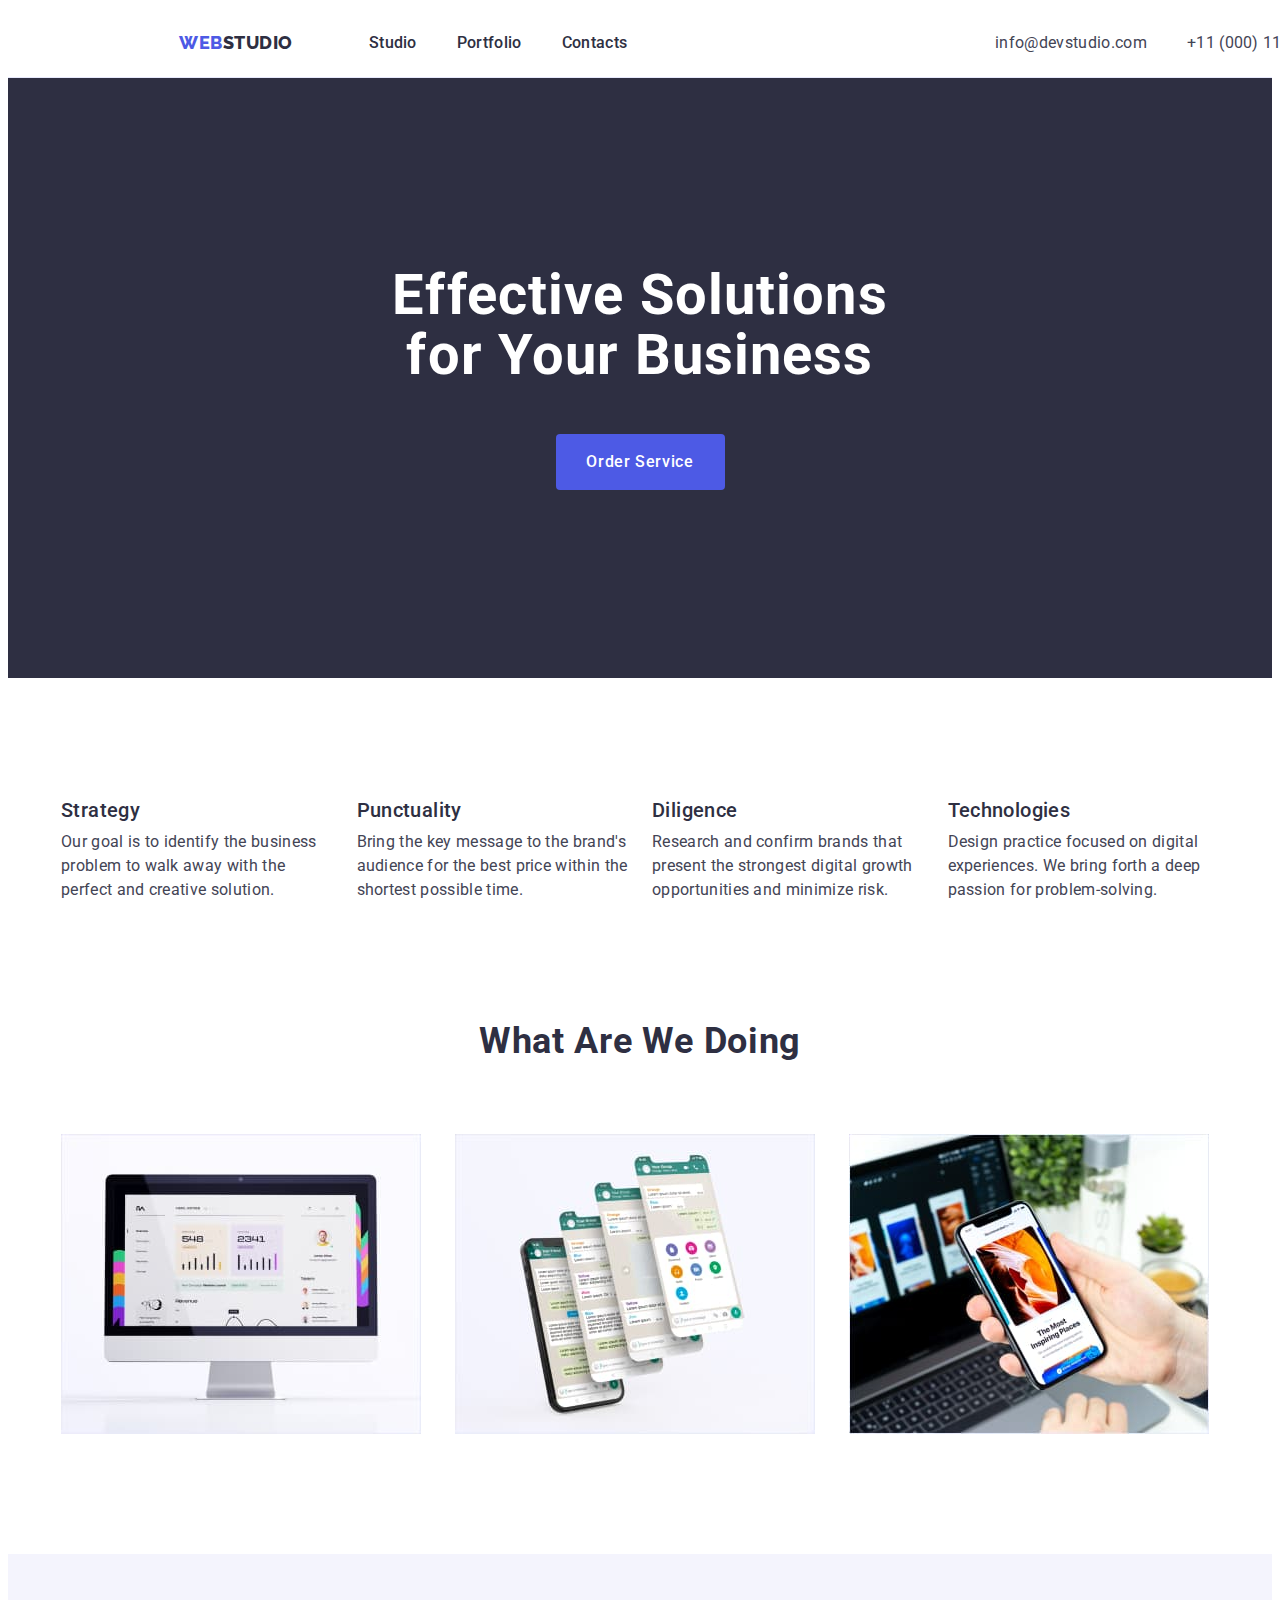
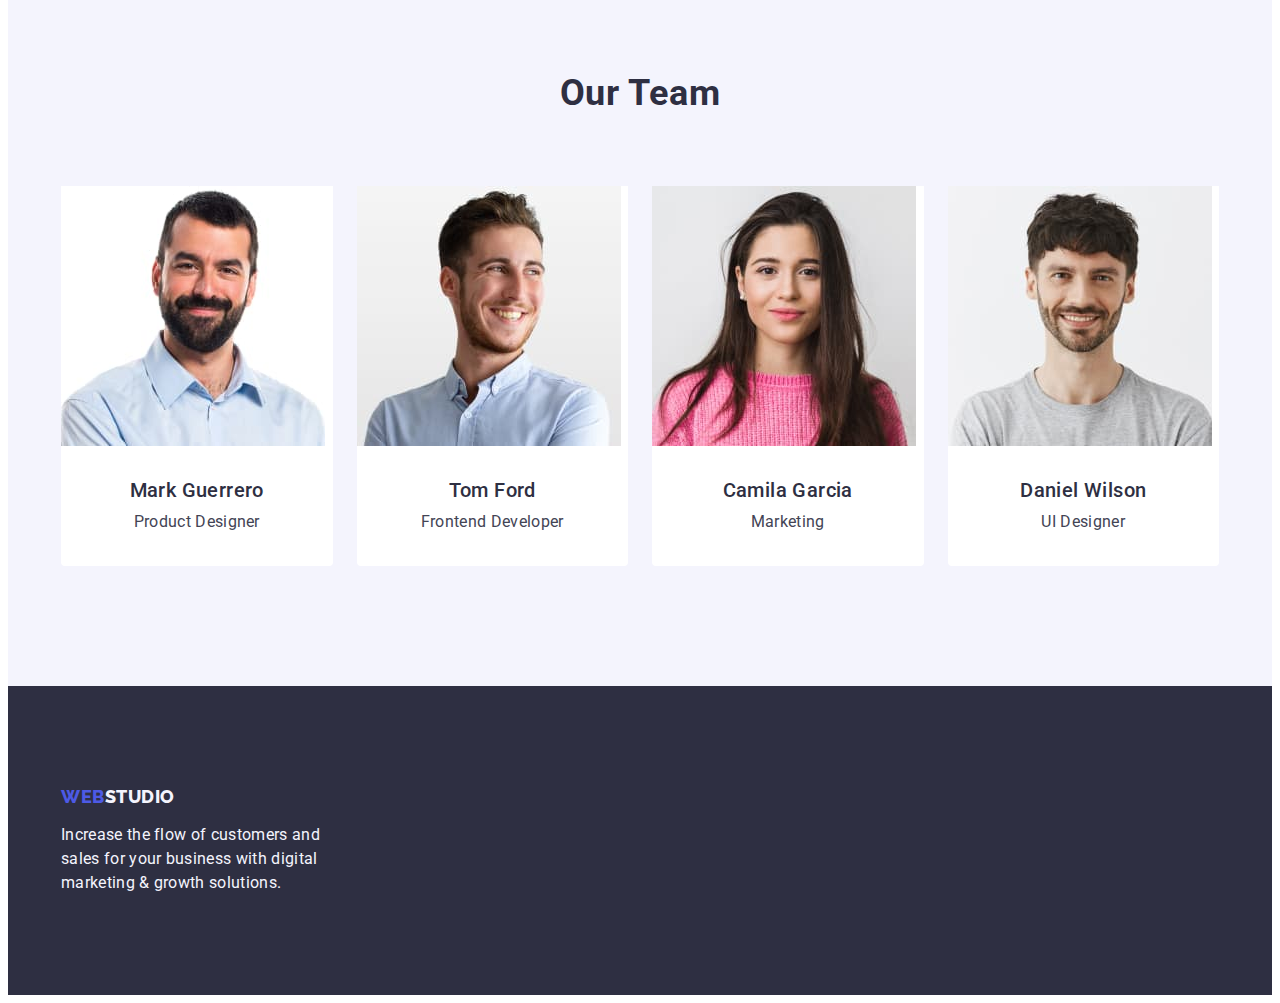
==== index.html @ f6ab77c1 "Initial commit" ====
<!DOCTYPE html>
<html lang="en">
  <head>
    <meta charset="UTF-8" />
    <meta http-equiv="X-UA-Compatible" content="IE=edge" />
    <meta name="viewport" content="width=device-width, initial-scale=1.0" />
    <title>Document</title>
    <!-- Fonts -->
    <link rel="preconnect" href="https://fonts.googleapis.com" />
    <link rel="preconnect" href="https://fonts.gstatic.com" crossorigin />
    <link
      href="https://fonts.googleapis.com/css2?family=Raleway:wght@800&family=Roboto:wght@400;500;700&display=swap"
      rel="stylesheet"
    />
    <!-- Modern normalize -->
    <link
      rel="stylesheet"
      href="https://cdnjs.cloudflare.com/ajax/libs/modern-normalize/2.0.0/modern-normalize.min.css"
      integrity="sha512-4xo8blKMVCiXpTaLzQSLSw3KFOVPWhm/TRtuPVc4WG6kUgjH6J03IBuG7JZPkcWMxJ5huwaBpOpnwYElP/m6wg=="
      crossorigin="anonymous"
      referrerpolicy="no-referrer"
    />
    <!-- Styles CSS -->
    <link rel="stylesheet" href="./css/styles.css" />
  </head>

  <body>
    <header class="page-header">
      <div class="container header-container">
        <nav class="header-nav">
          <a href="./index.html" class="logo link">
            Web<span class="accent">Studio</span></a
          >

          <!--Site nav-->
          <ul class="nav-list list">
            <li class="item">
              <a href="./index.html" class="nav-link link">Studio</a>
            </li>
            <li class="item">
              <a href="./portfolio.html" class="nav-link link">Portfolio</a>
            </li>
            <li class="item"><a href="" class="nav-link link">Contacts</a></li>
          </ul>
        </nav>

        <!--Address-->
        <address class="address">
          <ul class="contacts-list list">
            <li class="item">
              <a class="contacts-link" href="mailto:info@devstudio.com"
                >info@devstudio.com</a
              >
            </li>
            <li class="item">
              <a class="contacts-link" href="tel:+110001111111"
                >+11 (000) 111-11-11</a
              >
            </li>
          </ul>
        </address>
      </div>
    </header>

    <main>
      <!-- Hero -->
      <section class="main-section hero">
        <div class="container hero-container">
          <h1 class="hero-title">Effective Solutions for Your Business</h1>
          <button type="button" class="hero-button">Order Service</button>
        </div>
      </section>

      <!--Benefits-->
      <section class="benefits-section">
        <div class="container benefits-container">
          <h2 class="visually-hidden">Our Benefits</h2>
          <ul class="benefits-list list">
            <li class="benefits-item">
              <h3 class="section-subtitle">Strategy</h3>
              <p class="description">
                Our goal is to identify the business problem to walk away with
                the perfect and creative solution.
              </p>
            </li>
            <li class="benefits-item">
              <h3 class="section-subtitle">Punctuality</h3>
              <p class="description">
                Bring the key message to the brand's audience for the best price
                within the shortest possible time.
              </p>
            </li>
            <li class="benefits-item">
              <h3 class="section-subtitle">Diligence</h3>
              <p class="description">
                Research and confirm brands that present the strongest digital
                growth opportunities and minimize risk.
              </p>
            </li>
            <li class="benefits-item">
              <h3 class="section-subtitle">Technologies</h3>
              <p class="description">
                Design practice focused on digital experiences. We bring forth a
                deep passion for problem-solving.
              </p>
            </li>
          </ul>
        </div>
      </section>

      <!--What are we doing-->
      <section class="works-section">
        <div class="container works-container">
          <h2 class="section-title">What are we doing</h2>
          <ul class="works-list list">
            <li class="works-item">
              <img src="./images/computer.jpg" alt="Statictics" width="360" />
            </li>
            <li class="works-item">
              <img
                src="./images/rectangle_71.jpg"
                alt="Communication"
                width="360"
              />
            </li>

            <li class="works-item">
              <img
                src="./images/rectangle_71-3.jpg"
                alt="Advertising"
                width="360"
              />
            </li>
          </ul>
        </div>
      </section>

      <!--Our team-->
      <section class="team-section">
        <div class="container team-container">
          <h2 class="section-title">Our Team</h2>
          <ul class="team-list list">
            <li class="team-card">
              <img
                src="./images/mark_guerrero.jpg"
                alt="Mark Guerrero"
                width="264"
              />
              <div class="team-description">
                <h3 class="section-subtitle">Mark Guerrero</h3>
                <p class="description">Product Designer</p>
              </div>
            </li>
            <li class="team-card">
              <img src="./images/tom_ford.jpg" alt="Tom Ford" width="264" />
              <div class="team-description">
                <h3 class="section-subtitle">Tom Ford</h3>
                <p class="description">Frontend Developer</p>
              </div>
            </li>
            <li class="team-card">
              <img
                src="./images/camila_garcia.jpg"
                alt="Camila Garcia"
                width="264"
              />
              <div class="team-description">
                <h3 class="section-subtitle">Camila Garcia</h3>
                <p class="description">Marketing</p>
              </div>
            </li>
            <li class="team-card">
              <img
                src="./images/daniel_wilson.jpg"
                alt="Daniel Wilson"
                width="264"
              />
              <div class="team-description">
                <h3 class="section-subtitle">Daniel Wilson</h3>
                <p class="description">UI Designer</p>
              </div>
            </li>
          </ul>
        </div>
      </section>
    </main>

    <!-- Footer -->
    <footer class="footer">
      <div class="container footer-container">
        <a href="./index.html" class="logo footer-link">
          Web<span class="accent">Studio</span></a
        >
        <p class="footer-description">
          Increase the flow of customers and sales for your business with
          digital marketing & growth solutions.
        </p>
      </div>
    </footer>
  </body>
</html>
---- css/styles.css ----
:root {
  --brand-color: #4d5ae5;
  --secondary-color: #2e2f42;
  --third-color: #434455;
  --background-color: #2e2f42;
  --second-background-color: #f4f4fd;
  --border-color: #e7e9fc;
}

body {
  color: var(--third-color);
  background-color: #ffffff;
  font-family: Roboto, sans-serif;
}

/* RESET */
h1,
h2,
h3,
p {
  margin: 0;
}

ul,
li {
  margin: 0;
  padding: 0;
}

img {
  display: block;
}

.visually-hidden {
  position: absolute;
  width: 1px;
  height: 1px;
  margin: -1px;
  border: 0;
  padding: 0;
  white-space: nowrap;
  clip-path: inset(100%);
  clip: rect(0 0 0 0);
  overflow: hidden;
}

.link {
  text-decoration: none;
}

.list {
  list-style: none;
}

.section-title {
  color: var(--secondary-color);
  margin-bottom: 72px;
  color: #2e2f42;
  font-weight: 700;
  font-size: 36px;
  font-size: 36px;
  line-height: 1.11;
  text-align: center;
  letter-spacing: 0.02em;
  text-transform: capitalize;
}

.section-subtitle {
  margin-bottom: 8px;
  font-weight: 500;
  font-size: 20px;
  line-height: 1.2;
  letter-spacing: 0.02em;
  color: var(--secondary-color);
}

.description {
  font-family: Roboto, sans-serif;
  font-weight: 400;
  font-size: 16px;
  line-height: 1.5;
  letter-spacing: 0.02em;
  color: var(--third-color);
}

.container {
  width: 1158px;
  padding: 0 15px;
  margin: 0 auto;
}

/* HEADER */

/* LOGO */

.logo {
  margin-right: 76px;
  font-family: Raleway, sans-serif;
  color: var(--brand-color);
  font-size: 18px;
  font-weight: 800;
  line-height: 1.17;
  letter-spacing: 0.03em;
  text-transform: uppercase;
  text-decoration: none;
}

.logo:hover {
  color: #525cc9;
}
.logo .accent {
  color: #2e2f42;
}

.page-header {
  padding: 22.5px 156px;
  border-bottom: 1px solid #e7e9fc;
}

.header-nav {
  display: flex;
  align-items: center;
}

.header-container {
  display: flex;
  justify-content: space-between;
}

/* SITE NAV */

.nav-list {
  display: flex;
  gap: 40px;
}

.nav-link {
  padding-top: 24px;
  padding-bottom: 24px;
  font-weight: 500;
  line-height: 1.5;
  letter-spacing: 0.02em;
  color: var(--secondary-color);
}

.nav-link:hover,
.nav-link:focus {
  color: #404bbf;
}

.contacts-list {
  display: flex;
  flex-direction: row;
  align-items: center;
  gap: 40px;
}

.header-list .link:current {
  color: var(--brand-color);
}

/* ADDRESS */

.contacts-link {
  color: #434455;
  font-size: 16px;
  line-height: 1.5;
  font-weight: 400;
  letter-spacing: 0.02em;
  text-decoration: none;
}

.contacts-link:hover,
.contacts-link:focus {
  color: #404bbf;
}

.address {
  display: flex;
  font-style: normal;
}

/* FOOTER */

.footer {
  padding-top: 100px;
  padding-bottom: 100px;
  color: #f4f4fd;
  background-color: var(--background-color);
}

.footer-description {
  max-width: 264px;
  color: var(--second-background-color);
  background-color: var(--background-color);
  line-height: 1.5;
  letter-spacing: 0.02em;
}

.footer-link {
  display: inline-block;
  margin-bottom: 16px;
}

.footer .accent {
  color: #f4f4fd;
}

/* INDEX */
/* HERO */

.hero-container {
  display: flex;
  flex-direction: column;
  gap: 48px;
  align-items: center;
}

.hero {
  padding-top: 188px;
  padding-bottom: 188px;
  background-color: var(--background-color);
}

.hero-title {
  color: #ffffff;
  max-width: 496px;
  font-size: 56px;
  line-height: 1.07;
  letter-spacing: 0.02em;
  text-align: center;
}

.hero-button {
  display: block;
  min-width: 169px;
  height: 56px;
  border: none;
  border-radius: 4px;
  cursor: pointer;

  font-family: Roboto, sans-serif;
  font-weight: 500;
  font-size: 16px;
  line-height: 1.5;
  letter-spacing: 0.04em;
  background-color: var(--brand-color);
  color: #ffffff;
}

.hero-button:hover,
.hero-button:focus {
  background-color: #404bbf;
  cursor: pointer;
}

/* BENEFITS */

.benefits-section {
  padding-top: 120px;
  padding-bottom: 120px;
}

.benefits-container {
  display: flex;
}

.benefits-list {
  display: flex;
  gap: 24px;
}

.benefits-item {
  width: calc((100% - 72px) / 4);
}

/* WHAT ARE WE DOING */

.works-section {
  padding-bottom: 120px;
}

.works-container {
  display: flax;
  flex-direction: column;
}

.works-list {
  display: flex;
  flex-direction: row;
  gap: 24px;
}

.works-item {
  width: calc((100% - 48px) / 3);
}

/* OUR TEAM */

.team-section {
  padding-top: 120px;
  padding-bottom: 120px;
  background-color: #f4f4fd;
}

.team-container {
  display: flex;
  flex-direction: column;
}

.team-list {
  display: flex;
  gap: 24px;
}

.team-card {
  width: calc((100% - 72px) / 4);
  border-radius: 0px 0px 4px 4px;
  background-color: #ffffff;
}

.team-description {
  padding: 32px 16px;
  text-align: center;
}

/* PORTFOLIO */

.portfolio {
  padding-top: 96px;
  padding-bottom: 120px;
}

.portfolio-container {
  display: flex;
  flex-direction: column;
  align-items: center;
}

.portfolio-list {
  display: flex;
  flex-wrap: wrap;
  column-gap: 24px;
  row-gap: 48px;
}

.portfolio-card {
  width: calc((100% - 48px) / 3);
}

.portfolio-description {
  padding: 32px 16px;
  border: 1px solid var(--border-color);
  border-top: none;
}

.buttons-list {
  display: flex;
  justify-content: center;
  gap: 24px;
  margin-bottom: 72px;
}

.portfolio-button {
  border-radius: 4px;
  border: 1px solid var(--border-color);
  padding: 12px 24px;

  font-family: Roboto, sans-serif;
  font-weight: 500;
  font-size: 16px;
  line-height: 1.5;
  letter-spacing: 0.04em;
  color: var(--brand-color);
  background-color: var(--second-background-color);
  cursor: pointer;
}

.portfolio-button:hover,
.portfolio-button:focus,
.portfolio-button:active {
  color: #ffffff;
  background-color: #404bbf;
  border: 1px solid transparent;
}
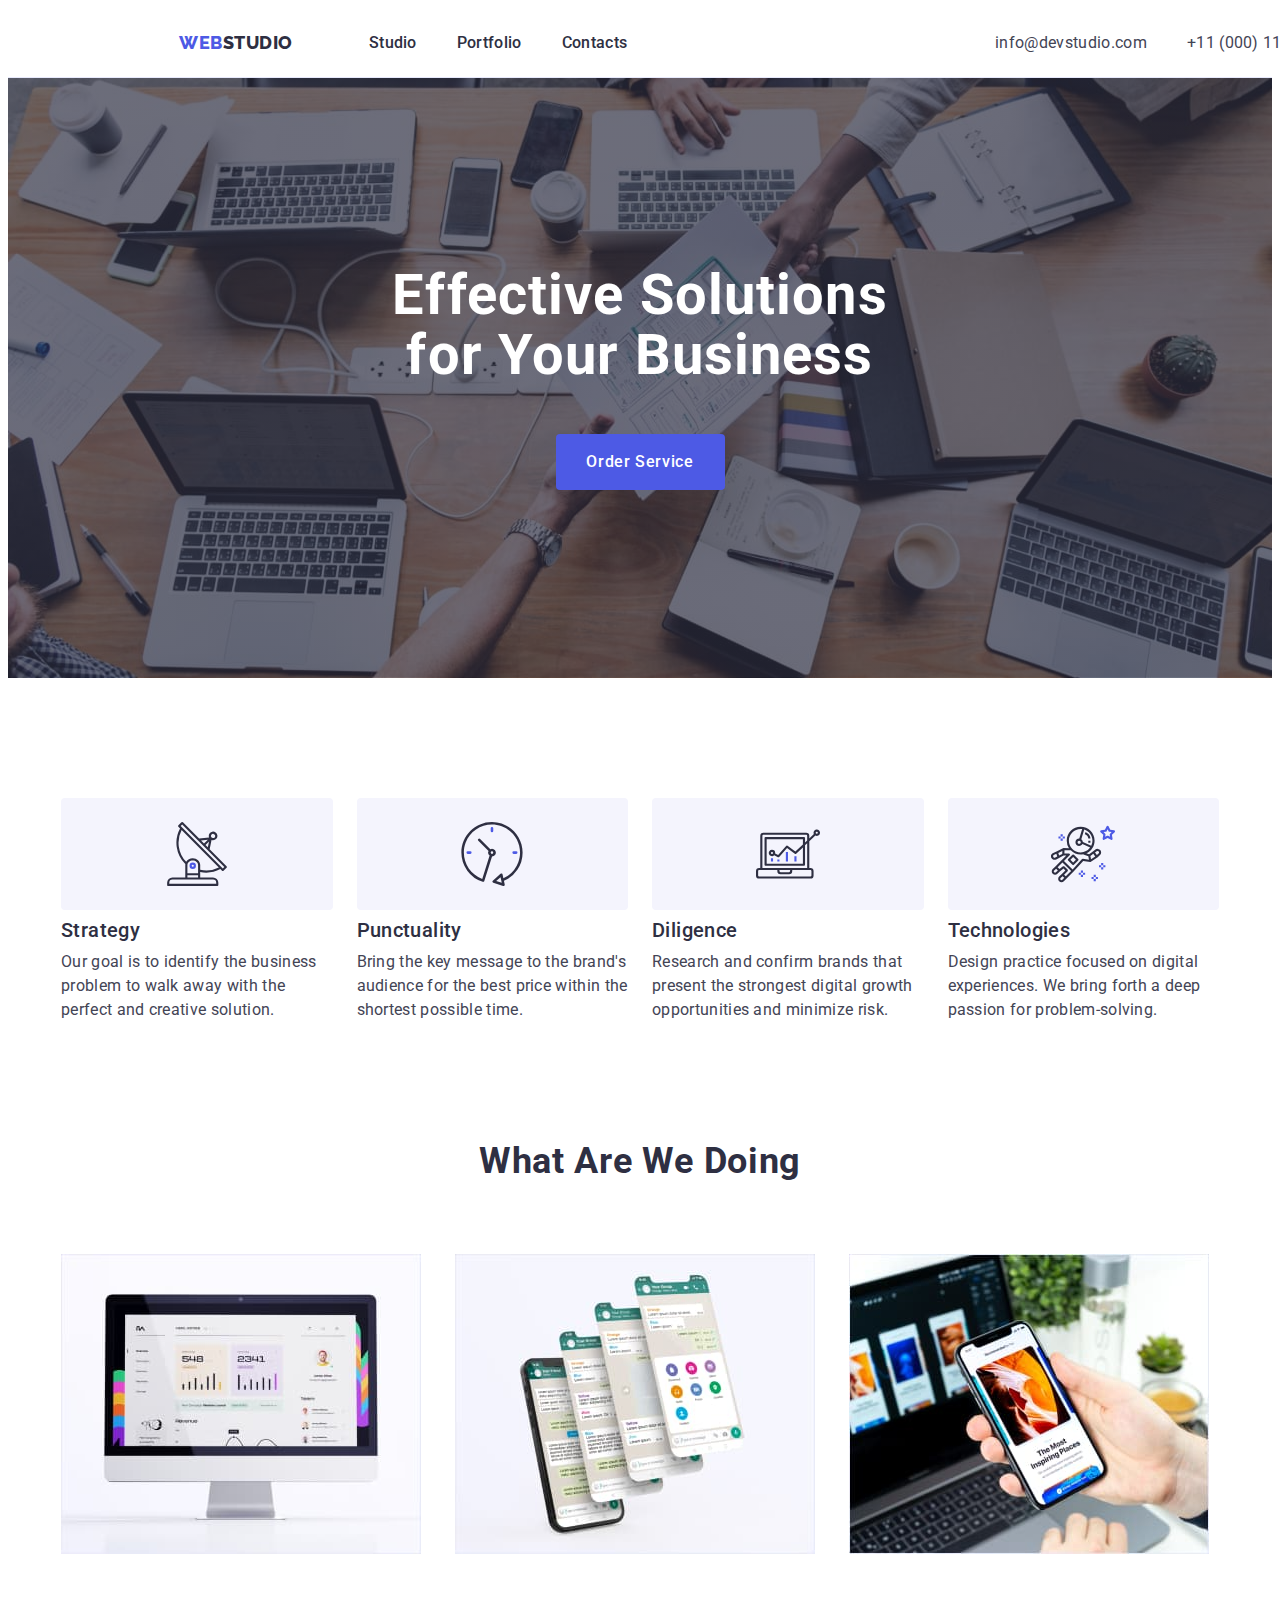
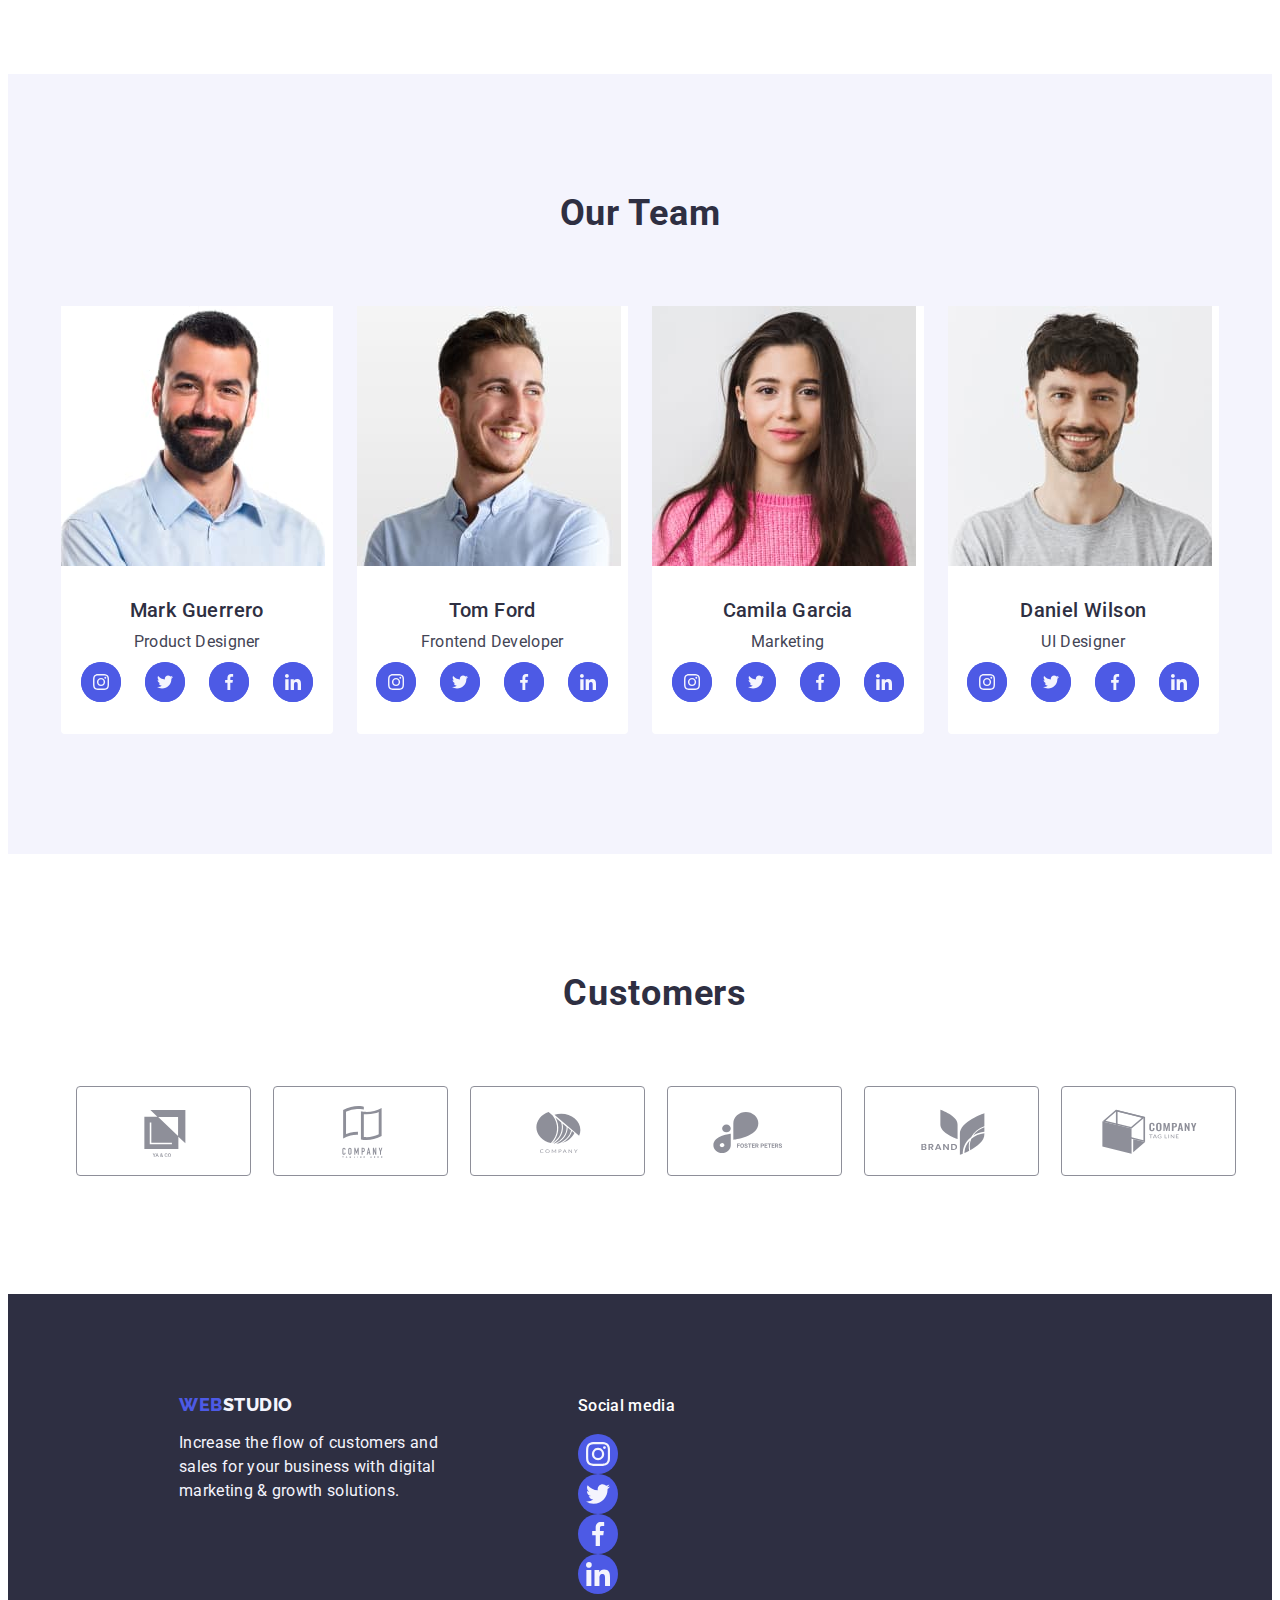
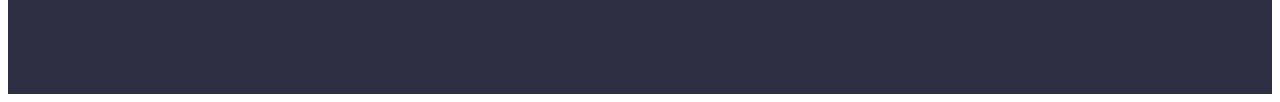
==== commit 78dd0dee: "Update svg.icons" ====
--- a/index.html
+++ b/index.html
@@ -77,6 +77,11 @@
           <h2 class="visually-hidden">Our Benefits</h2>
           <ul class="benefits-list list">
             <li class="benefits-item">
+              <div class="icon-container">
+                <svg class="benefits-icon" width="64" height="64">
+                  <use href="./images/icons.svg#antenna"></use>
+                </svg>
+              </div>
               <h3 class="section-subtitle">Strategy</h3>
               <p class="description">
                 Our goal is to identify the business problem to walk away with
@@ -84,6 +89,11 @@
               </p>
             </li>
             <li class="benefits-item">
+              <div class="icon-container">
+                <svg class="benefits-icon" width="64" height="64">
+                  <use href="./images/icons.svg#clock"></use>
+                </svg>
+              </div>
               <h3 class="section-subtitle">Punctuality</h3>
               <p class="description">
                 Bring the key message to the brand's audience for the best price
@@ -91,6 +101,11 @@
               </p>
             </li>
             <li class="benefits-item">
+              <div class="icon-container">
+                <svg class="benefits-icon" width="64" height="64">
+                  <use href="./images/icons.svg#diagram"></use>
+                </svg>
+              </div>
               <h3 class="section-subtitle">Diligence</h3>
               <p class="description">
                 Research and confirm brands that present the strongest digital
@@ -98,6 +113,11 @@
               </p>
             </li>
             <li class="benefits-item">
+              <div class="icon-container">
+                <svg class="benefits-icon" width="64" height="64">
+                  <use href="./images/icons.svg#astronaut"></use>
+                </svg>
+              </div>
               <h3 class="section-subtitle">Technologies</h3>
               <p class="description">
                 Design practice focused on digital experiences. We bring forth a
@@ -149,6 +169,60 @@
               <div class="team-description">
                 <h3 class="section-subtitle">Mark Guerrero</h3>
                 <p class="description">Product Designer</p>
+                <ul class="socials list">
+                  <li class="socials-item">
+                    <a
+                      class="socials-link link"
+                      href="https://instagram.com"
+                      target="_blank"
+                      rel="noopener no refferer"
+                      aria-label="Instagram icon"
+                    >
+                      <svg class="socials-icon" width="16" height="16">
+                        <use href="./images/icons.svg#instagram"></use>
+                      </svg>
+                    </a>
+                  </li>
+                  <li class="socials-item">
+                    <a
+                      class="socials-link link"
+                      href="https://twitter.com"
+                      target="_blank"
+                      rel="noopener no refferer"
+                      aria-label="Twitter icon"
+                    >
+                      <svg class="socials-icon" width="16" height="16">
+                        <use href="./images/icons.svg#twitter"></use>
+                      </svg>
+                    </a>
+                  </li>
+                  <li class="socials-item">
+                    <a
+                      class="socials-link link"
+                      href="https://facebook.com"
+                      target="_blank"
+                      rel="noopener no refferer"
+                      aria-label="Facebook icon"
+                    >
+                      <svg class="socials-icon" width="16" height="16">
+                        <use href="./images/icons.svg#facebook"></use>
+                      </svg>
+                    </a>
+                  </li>
+                  <li class="socials-item">
+                    <a
+                      class="socials-link link"
+                      href="https://linkedin.com"
+                      target="_blank"
+                      rel="noopener no refferer"
+                      aria-label="Linkedin icon"
+                    >
+                      <svg class="socials-icon" width="16" height="16">
+                        <use href="./images/icons.svg#linkedin"></use>
+                      </svg>
+                    </a>
+                  </li>
+                </ul>
               </div>
             </li>
             <li class="team-card">
@@ -156,6 +230,60 @@
               <div class="team-description">
                 <h3 class="section-subtitle">Tom Ford</h3>
                 <p class="description">Frontend Developer</p>
+                <ul class="socials list">
+                  <li class="socials-item">
+                    <a
+                      class="socials-link link"
+                      href="https://instagram.com"
+                      target="_blank"
+                      rel="noopener no refferer"
+                      aria-label="Instagram icon"
+                    >
+                      <svg class="socials-icon" width="16" height="16">
+                        <use href="./images/icons.svg#instagram"></use>
+                      </svg>
+                    </a>
+                  </li>
+                  <li class="socials-item">
+                    <a
+                      class="socials-link link"
+                      href="https://twitter.com"
+                      target="_blank"
+                      rel="noopener no refferer"
+                      aria-label="Twitter icon"
+                    >
+                      <svg class="socials-icon" width="16" height="16">
+                        <use href="./images/icons.svg#twitter"></use>
+                      </svg>
+                    </a>
+                  </li>
+                  <li class="socials-item">
+                    <a
+                      class="socials-link link"
+                      href="https://facebook.com"
+                      target="_blank"
+                      rel="noopener no refferer"
+                      aria-label="Facebook icon"
+                    >
+                      <svg class="socials-icon" width="16" height="16">
+                        <use href="./images/icons.svg#facebook"></use>
+                      </svg>
+                    </a>
+                  </li>
+                  <li class="socials-item">
+                    <a
+                      class="socials-link link"
+                      href="https://linkedin.com"
+                      target="_blank"
+                      rel="noopener no refferer"
+                      aria-label="Linkedin icon"
+                    >
+                      <svg class="socials-icon" width="16" height="16">
+                        <use href="./images/icons.svg#linkedin"></use>
+                      </svg>
+                    </a>
+                  </li>
+                </ul>
               </div>
             </li>
             <li class="team-card">
@@ -167,6 +295,60 @@
               <div class="team-description">
                 <h3 class="section-subtitle">Camila Garcia</h3>
                 <p class="description">Marketing</p>
+                <ul class="socials list">
+                  <li class="socials-item">
+                    <a
+                      class="socials-link link"
+                      href="https://instagram.com"
+                      target="_blank"
+                      rel="noopener no refferer"
+                      aria-label="Instagram icon"
+                    >
+                      <svg class="socials-icon" width="16" height="16">
+                        <use href="./images/icons.svg#instagram"></use>
+                      </svg>
+                    </a>
+                  </li>
+                  <li class="socials-item">
+                    <a
+                      class="socials-link link"
+                      href="https://twitter.com"
+                      target="_blank"
+                      rel="noopener no refferer"
+                      aria-label="Twitter icon"
+                    >
+                      <svg class="socials-icon" width="16" height="16">
+                        <use href="./images/icons.svg#twitter"></use>
+                      </svg>
+                    </a>
+                  </li>
+                  <li class="socials-item">
+                    <a
+                      class="socials-link link"
+                      href="https://facebook.com"
+                      target="_blank"
+                      rel="noopener no refferer"
+                      aria-label="Facebook icon"
+                    >
+                      <svg class="socials-icon" width="16" height="16">
+                        <use href="./images/icons.svg#facebook"></use>
+                      </svg>
+                    </a>
+                  </li>
+                  <li class="socials-item">
+                    <a
+                      class="socials-link link"
+                      href="https://linkedin.com"
+                      target="_blank"
+                      rel="noopener no refferer"
+                      aria-label="Linkedin icon"
+                    >
+                      <svg class="socials-icon" width="16" height="16">
+                        <use href="./images/icons.svg#linkedin"></use>
+                      </svg>
+                    </a>
+                  </li>
+                </ul>
               </div>
             </li>
             <li class="team-card">
@@ -178,7 +360,111 @@
               <div class="team-description">
                 <h3 class="section-subtitle">Daniel Wilson</h3>
                 <p class="description">UI Designer</p>
-              </div>
+                <ul class="socials list">
+                  <li class="socials-item">
+                    <a
+                      class="socials-link link"
+                      href="https://instagram.com"
+                      target="_blank"
+                      rel="noopener no refferer"
+                      aria-label="Instagram icon"
+                    >
+                      <svg class="socials-icon" width="16" height="16">
+                        <use href="./images/icons.svg#instagram"></use>
+                      </svg>
+                    </a>
+                  </li>
+                  <li class="socials-item">
+                    <a
+                      class="socials-link link"
+                      href="https://twitter.com"
+                      target="_blank"
+                      rel="noopener no refferer"
+                      aria-label="Twitter icon"
+                    >
+                      <svg class="socials-icon" width="16" height="16">
+                        <use href="./images/icons.svg#twitter"></use>
+                      </svg>
+                    </a>
+                  </li>
+                  <li class="socials-item">
+                    <a
+                      class="socials-link link"
+                      href="https://facebook.com"
+                      target="_blank"
+                      rel="noopener no refferer"
+                      aria-label="Facebook icon"
+                    >
+                      <svg class="socials-icon" width="16" height="16">
+                        <use href="./images/icons.svg#facebook"></use>
+                      </svg>
+                    </a>
+                  </li>
+                  <li class="socials-item">
+                    <a
+                      class="socials-link link"
+                      href="https://linkedin.com"
+                      target="_blank"
+                      rel="noopener no refferer"
+                      aria-label="Linkedin icon"
+                    >
+                      <svg class="socials-icon" width="16" height="16">
+                        <use href="./images/icons.svg#linkedin"></use>
+                      </svg>
+                    </a>
+                  </li>
+                </ul>
+              </div>
+            </li>
+          </ul>
+        </div>
+      </section>
+
+      <section class="customers-section container">
+        <div class="container">
+          <h2 class="section-title">Customers</h2>
+          <ul class="customers-list list">
+            <li class="customers-item">
+              <a href="" class="customers-link link">
+                <svg class="customers-icon" width="104" height="56">
+                  <use href="./images/icons.svg#client-1"></use>
+                </svg>
+              </a>
+            </li>
+            <li class="customers-item">
+              <a href="" class="customers-link link">
+                <svg class="customers-icon" width="104" height="56">
+                  <use href="./images/icons.svg#client-2"></use>
+                </svg>
+              </a>
+            </li>
+            <li class="customers-item">
+              <a href="" class="customers-link link">
+                <svg class="customers-icon" width="104" height="56">
+                  <use href="./images/icons.svg#client-3"></use>
+                </svg>
+              </a>
+            </li>
+            <li class="customers-item">
+              <a href="" class="customers-link link">
+                <svg class="customers-icon" width="104" height="56">
+                  <use href="./images/icons.svg#client-4"></use>
+                </svg>
+              </a>
+            </li>
+            <li class="customers-item">
+              <a href="" class="customers-link link">
+                <svg class="customers-icon" width="104" height="56">
+                  <use href="./images/icons.svg#client-5"></use>
+                </svg>
+              </a>
+            </li>
+            <li class="customers-item">
+              <a href="" class="customers-link link">
+                <svg class="customers-icon" width="104" height="56">
+                  <use href="./images/icons.svg#client-6"></use>
+                </svg>
+              </a>
             </li>
           </ul>
         </div>
@@ -187,14 +473,73 @@
 
     <!-- Footer -->
     <footer class="footer">
-      <div class="container footer-container">
-        <a href="./index.html" class="logo footer-link">
-          Web<span class="accent">Studio</span></a
-        >
-        <p class="footer-description">
-          Increase the flow of customers and sales for your business with
-          digital marketing & growth solutions.
-        </p>
+      <div class="footer-box">
+        <div class="container footer-container">
+          <a href="./index.html" class="logo footer-link">
+            Web<span class="accent">Studio</span></a
+          >
+          <p class="footer-description">
+            Increase the flow of customers and sales for your business with
+            digital marketing & growth solutions.
+          </p>
+        </div>
+        <div class="footer-socials">
+          <p class="section-subtitle">Social media</p>
+          <ul class="socials-list footer-socials list">
+            <li class="socials-item">
+              <a
+                class="socials-link link"
+                href="https://instagram.com"
+                target="_blank"
+                rel="noopener no refferer"
+                aria-label="Instagram icon"
+              >
+                <svg class="socials-icon" width="24" height="24">
+                  <use href="./images/icons.svg#instagram"></use>
+                </svg>
+              </a>
+            </li>
+            <li class="socials-item">
+              <a
+                class="socials-link link"
+                href="https://twitter.com"
+                target="_blank"
+                rel="noopener no refferer"
+                aria-label="Twitter icon"
+              >
+                <svg class="socials-icon" width="24" height="24">
+                  <use href="./images/icons.svg#twitter"></use>
+                </svg>
+              </a>
+            </li>
+            <li class="socials-item">
+              <a
+                class="socials-link link"
+                href="https://facebook.com"
+                target="_blank"
+                rel="noopener no refferer"
+                aria-label="Facebook icon"
+              >
+                <svg class="socials-icon" width="24" height="24">
+                  <use href="./images/icons.svg#facebook"></use>
+                </svg>
+              </a>
+            </li>
+            <li class="socials-item">
+              <a
+                class="socials-link link"
+                href="https://linkedin.com"
+                target="_blank"
+                rel="noopener no refferer"
+                aria-label="Linkedin icon"
+              >
+                <svg class="socials-icon" width="24" height="24">
+                  <use href="./images/icons.svg#linkedin"></use>
+                </svg>
+              </a>
+            </li>
+          </ul>
+        </div>
       </div>
     </footer>
   </body>
--- a/css/styles.css
+++ b/css/styles.css
@@ -5,6 +5,8 @@
   --background-color: #2e2f42;
   --second-background-color: #f4f4fd;
   --border-color: #e7e9fc;
+  --secondary-icons-color: #404bbf;
+  --icon-customers-color: #8e8f99;
 }
 
 body {
@@ -183,10 +185,51 @@
 /* FOOTER */
 
 .footer {
+  display: flex;
+  gap: 120px;
+
+  padding-left: 156px;
   padding-top: 100px;
   padding-bottom: 100px;
   color: #f4f4fd;
   background-color: var(--background-color);
+}
+
+.footer-container {
+  box-sizing: content-box;
+  width: 264px;
+  margin-right: 120px;
+}
+
+.footer-box {
+  display: flex;
+  align-items: baseline;
+}
+
+.footer-socials {
+  gap: 16px;
+}
+
+.footer-socials .section-subtitle {
+  font-family: Roboto;
+  font-style: normal;
+  font-size: 16px;
+  font-weight: 500;
+  line-height: 24px;
+  letter-spacing: 0.32px;
+  text-align: left;
+  margin-bottom: 16px;
+  color: #ffffff;
+}
+
+.footer .socials-item {
+  border-radius: 50%;
+  background-color: var(--accent-color);
+}
+
+.footer .socials-icon {
+  width: 24px;
+  height: 24px;
 }
 
 .footer-description {
@@ -217,9 +260,21 @@
 }
 
 .hero {
+  max-width: 1440px;
+  margin: 0 auto;
   padding-top: 188px;
   padding-bottom: 188px;
-  background-color: var(--background-color);
+
+  background-color: gba(46, 47, 66, 0.7);
+  background-image: linear-gradient(
+      rgba(46, 47, 66, 0.7),
+      rgba(46, 47, 66, 0.7)
+    ),
+    url("../images/hero/hero-bg.jpg");
+  background-position: center;
+  background-repeat: no-repeat;
+  background-size: cover;
+  color: #ffffff;
 }
 
 .hero-title {
@@ -274,6 +329,16 @@
   width: calc((100% - 72px) / 4);
 }
 
+.icon-container {
+  display: flex;
+  justify-content: center;
+  align-items: center;
+  background-color: var(--second-background-color);
+  height: 112px;
+  margin-bottom: 8px;
+  border-radius: 4px;
+}
+
 /* WHAT ARE WE DOING */
 
 .works-section {
@@ -322,6 +387,92 @@
 .team-description {
   padding: 32px 16px;
   text-align: center;
+}
+
+/* Social links */
+.socials {
+  display: flex;
+  justify-content: center;
+  gap: 24px;
+  margin-top: 8px;
+}
+
+.socials-item {
+  width: 40px;
+  height: 40px;
+  border-radius: 50%;
+  background-color: var(--brand-color);
+}
+
+.socials-link {
+  display: flex;
+  align-items: center;
+  justify-content: center;
+  width: 100%;
+  height: 100%;
+  background-color: var(--brand-color);
+  border-radius: 50%;
+}
+
+.socials-item:hover,
+.socials-item:focus {
+  background-color: var(--secondary-icons-color);
+  cursor: pointer;
+}
+
+.socials-link:hover,
+.socials-link:focus {
+  background-color: var(--secondary-icons-color);
+}
+
+.socials-icon {
+  width: 16px;
+  height: 16px;
+  fill: var(--second-background-color);
+}
+
+/* CUSTOMERS */
+
+.customers-section {
+  padding: 120px 0;
+}
+
+.customers-list {
+  display: flex;
+  gap: 24px;
+  justify-content: center;
+}
+
+.customers-item {
+  width: calc((100% - 120px) / 6);
+  height: 88px;
+}
+
+.customers-link {
+  display: flex;
+  justify-content: center;
+  align-items: center;
+
+  width: 100%;
+  height: 100%;
+  border-radius: 4px;
+  border: 1px solid #8e8f99;
+  color: var(--icon-customers-color);
+}
+
+.customer-link:hover,
+.customer-link:focus {
+  border-color: var(--action-color);
+  color: var(--action-color);
+}
+
+.customers-icon {
+  fill: currentColor;
+}
+
+.customers-icon:hover,
+.customers-icon:focus {
+  fill: var(--secondary-icons-color);
 }
 
 /* PORTFOLIO */
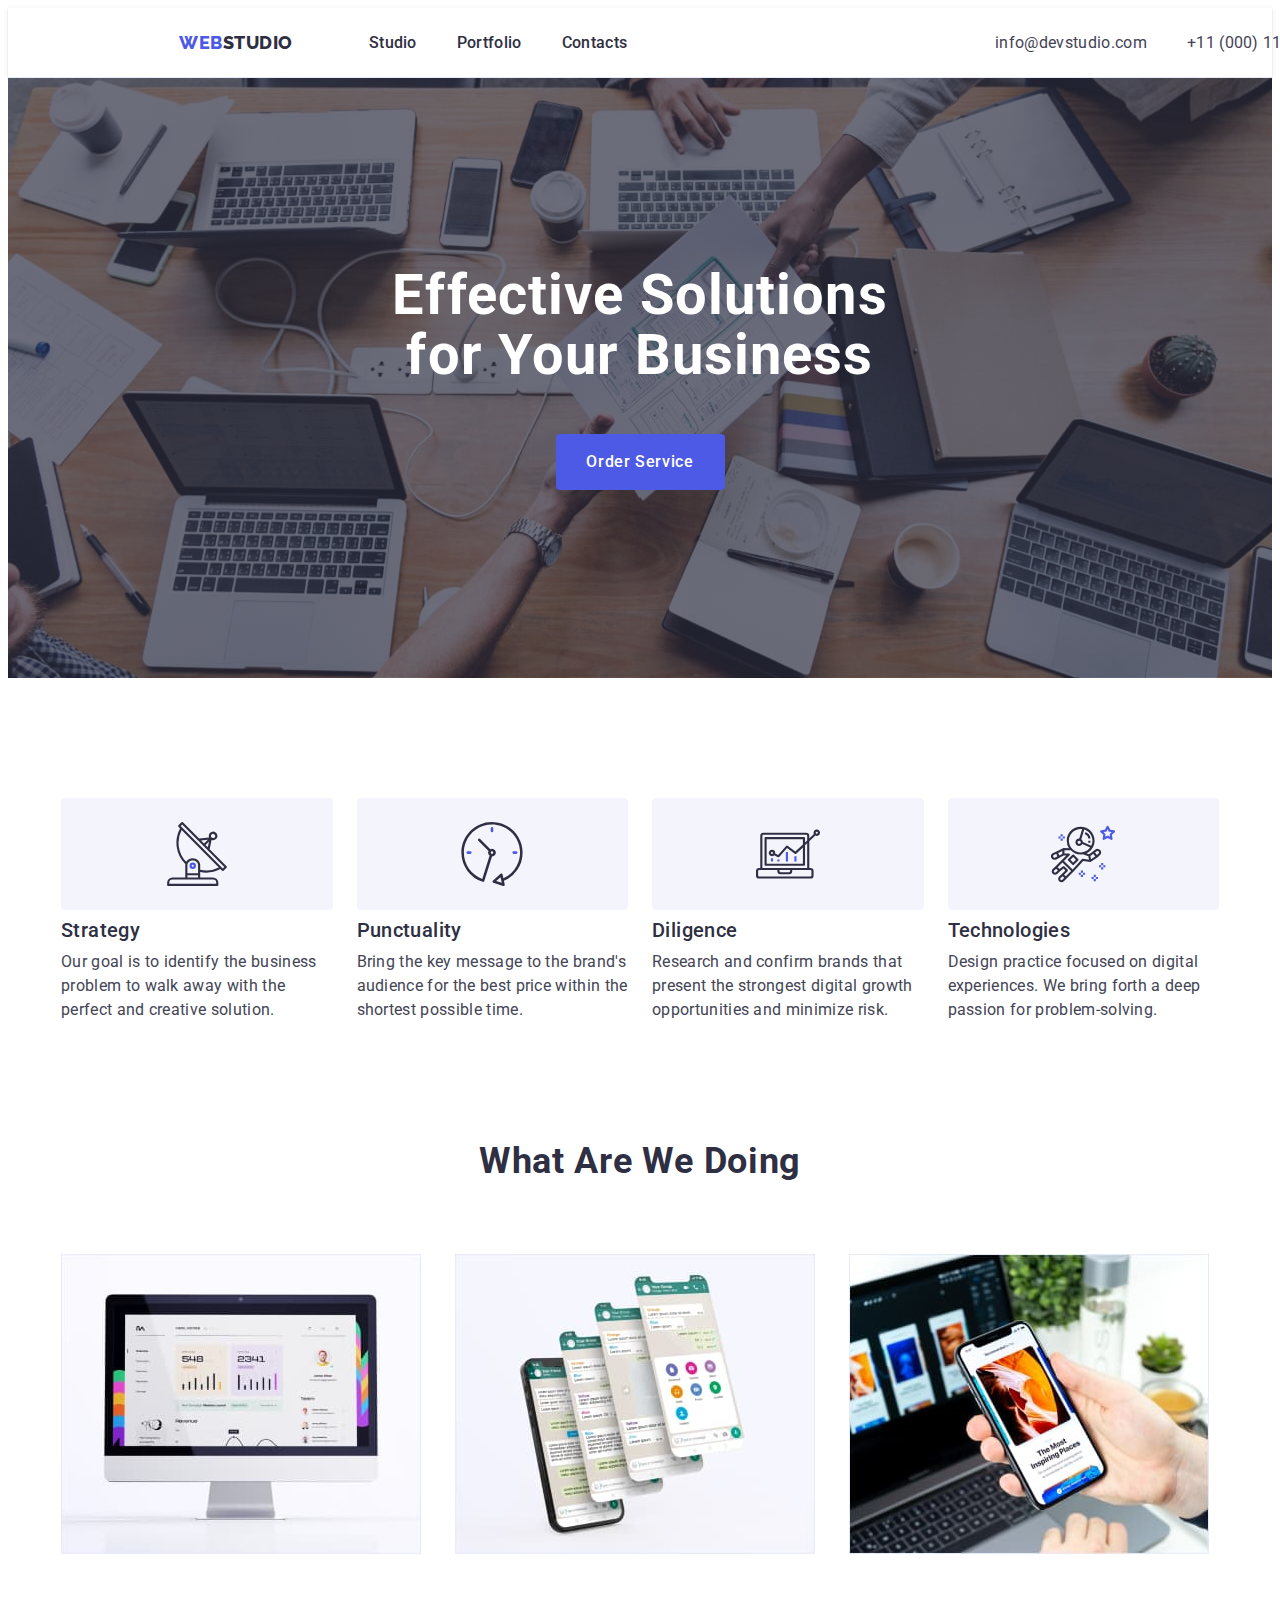
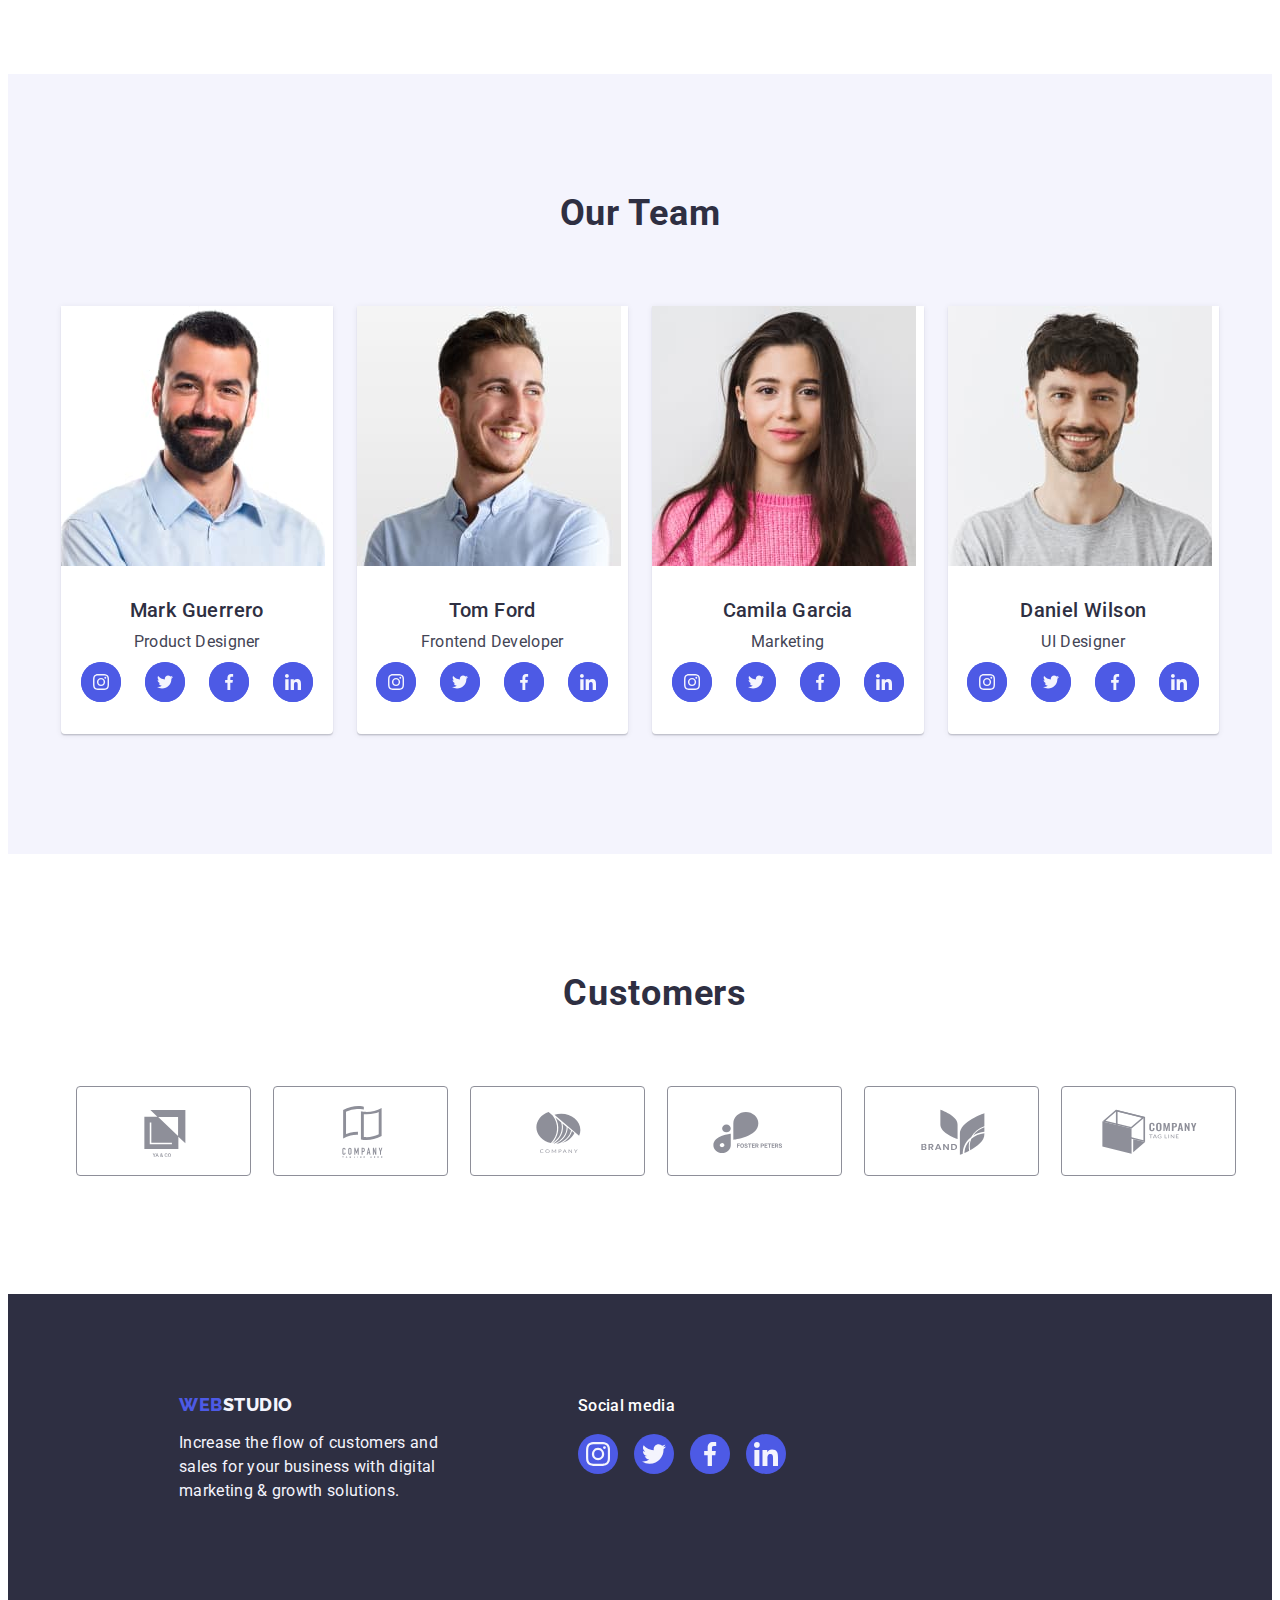
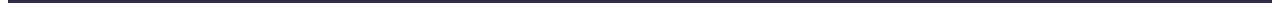
==== commit 47bdceca: "Update readme and modal.js" ====
--- a/index.html
+++ b/index.html
@@ -542,5 +542,7 @@
         </div>
       </div>
     </footer>
+    <!-- Modal.js -->
+    <script src="./js/modal.js"></script>
   </body>
 </html>
--- a/css/styles.css
+++ b/css/styles.css
@@ -7,6 +7,7 @@
   --border-color: #e7e9fc;
   --secondary-icons-color: #404bbf;
   --icon-customers-color: #8e8f99;
+  --icon-bg-active-color: #31d0aa;
 }
 
 body {
@@ -117,6 +118,8 @@
 .page-header {
   padding: 22.5px 156px;
   border-bottom: 1px solid #e7e9fc;
+  box-shadow: 0px 2px 1px rgba(46, 47, 66, 0.08),
+    0px 1px 1px rgba(46, 47, 66, 0.16), 0px 1px 6px rgba(46, 47, 66, 0.08);
 }
 
 .header-nav {
@@ -208,6 +211,15 @@
 
 .footer-socials {
   gap: 16px;
+}
+
+.footer-socials .socials-link:hover,
+.footer-socials .socials-link:focus {
+  background-color: #31d0aa;
+}
+
+.footer .socials-list {
+  display: flex;
 }
 
 .footer-socials .section-subtitle {
@@ -360,7 +372,7 @@
   width: calc((100% - 48px) / 3);
 }
 
-/* OUR TEAM */
+/* TEAM */
 
 .team-section {
   padding-top: 120px;
@@ -382,6 +394,9 @@
   width: calc((100% - 72px) / 4);
   border-radius: 0px 0px 4px 4px;
   background-color: #ffffff;
+  box-shadow: 0px 2px 1px 0px rgba(46, 47, 66, 0.08),
+    0px 1px 1px 0px rgba(46, 47, 66, 0.16),
+    0px 1px 6px 0px rgba(46, 47, 66, 0.08);
 }
 
 .team-description {
@@ -460,10 +475,10 @@
   color: var(--icon-customers-color);
 }
 
-.customer-link:hover,
-.customer-link:focus {
-  border-color: var(--action-color);
-  color: var(--action-color);
+.customers-link:hover,
+.customers-link:focus {
+  border-color: var(--secondary-icons-color);
+  color: var(--secondary-icons-color);
 }
 
 .customers-icon {
@@ -497,6 +512,22 @@
 
 .portfolio-card {
   width: calc((100% - 48px) / 3);
+}
+
+.portfolio-card:hover,
+.portfolio-card:focus {
+  box-shadow: 0px 1px 6px rgba(46, 47, 66, 0.08),
+    0px 1px 1px rgba(46, 47, 66, 0.16), 0px 2px 1px rgba(46, 47, 66, 0.08);
+}
+
+.portfolio-link {
+  display: block;
+}
+
+.portfolio-link:hover,
+.portfolio-link:focus {
+  box-shadow: 0px 1px 6px rgba(46, 47, 66, 0.08),
+    0px 1px 1px rgba(46, 47, 66, 0.16), 0px 2px 1px rgba(46, 47, 66, 0.08);
 }
 
 .portfolio-description {
@@ -533,4 +564,6 @@
   color: #ffffff;
   background-color: #404bbf;
   border: 1px solid transparent;
-}
+  box-shadow: 0px 3px 1px rgba(0, 0, 0, 0.1), 0px 2px 1px rgba(0, 0, 0, 0.08),
+    0px 2px 2px rgba(0, 0, 0, 0.12);
+}
